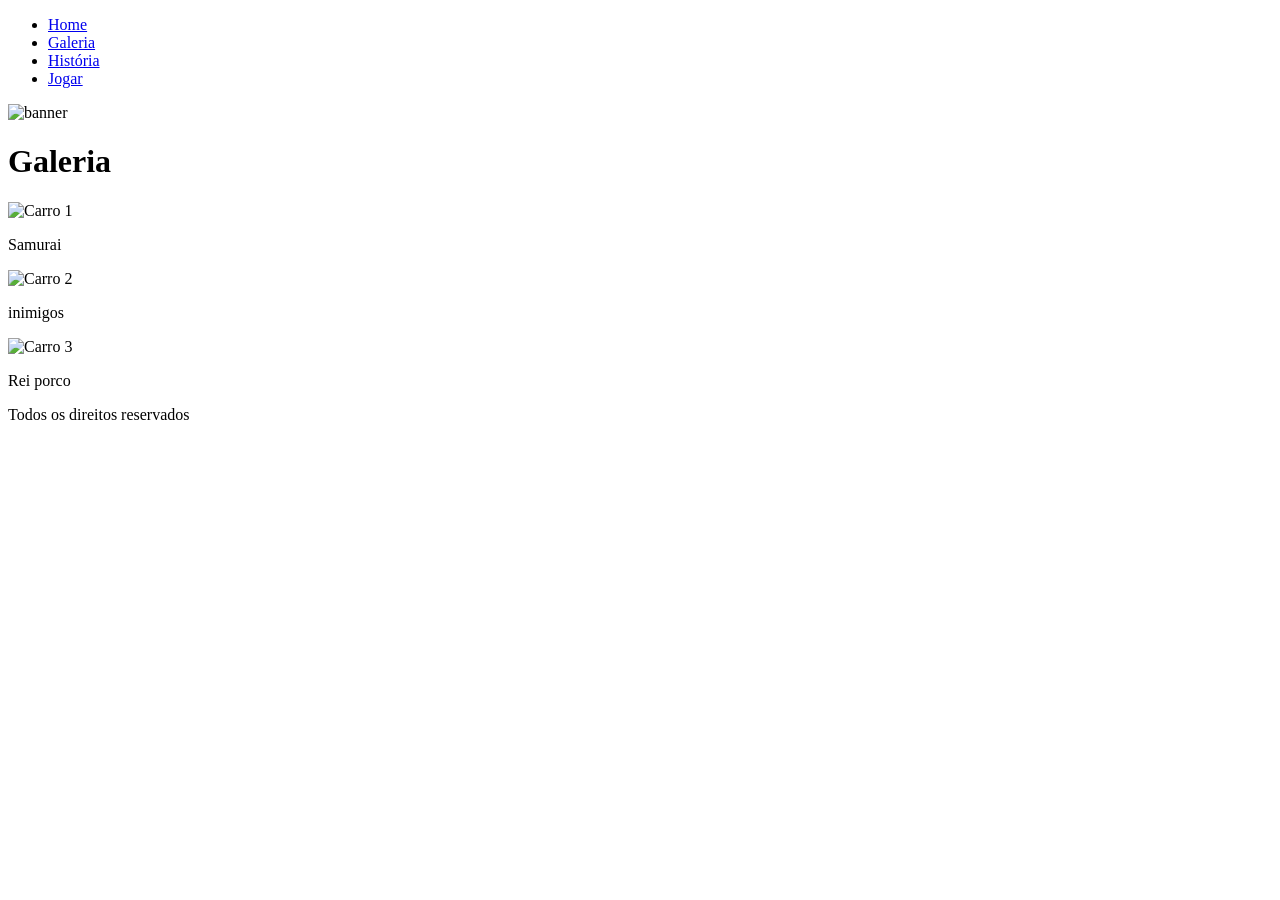
==== galeria.html @ 8219bed7 "Add files via upload" ====
<!DOCTYPE html>
<html lang="pt-br">
<head>
    <meta charset="UTF-8">
    <meta name="viewport" content="width=device-width, initial-scale=1.0">
    <title>Samurai Quest</title>
    <link rel="shortcut icon" href="imagens/logo.png">
    <link rel="preconnect" href="https://fonts.googleapis.com">
    <link rel="preconnect" href="https://fonts.gstatic.com" crossorigin>
    <link href="https://fonts.googleapis.com/css2?family=Roboto:ital,wght@0,100..900;1,100..900&family=Sekuya&family=Ubuntu:ital,wght@0,300;0,400;0,500;0,700;1,300;1,400;1,500;1,700&display=swap" rel="stylesheet">
    <link rel="stylesheet" type="text/css"  href="css/style.css">
    <link rel="stylesheet" type="text/css"  href="css/all.min.css">
</head>

<body>
    <header>
      
        <a href="javascript:mostrarmenu()" class="menu">
            <i class="fas fa-barns"></i>
        </a>
        <nav>
            <ul>
                <li>
                    <a href="index.html" title="Home">
                        Home
                    </a>
                </li>
                <li>
                    <a href="galeria.html" title="Galeria">
                        Galeria
                    </a>
                </li>
                <li>
                    <a href="historia.html" title="história">
                    História
                    </a>

                </li>
                 <li>
                    <a href="jogo.html" tile="Jogar">
                        Jogar
                    </a>
                </li>

            </ul>
        </nav>
    </header>
    <div class="banner">
        <img src="imagens/logo.png" alt="banner" title="banner">
    </div>
    <main>
        <h1>Galeria</h1>
                <div class="grid">
            <div class="coluna">
                <img src="imagens/1.jpg" alt="Carro 1" title="Carro 1">
                <p> Samurai</p>
            </div>
            <div class="coluna">
                <img src="imagens/2.jpg" alt="Carro 2" title="Carro 2">
                <p> inimigos</p>
                
                </p>
            </div>
            <div class="coluna">
                <img src="imagens/3.jpg" alt="Carro 3" title="Carro 3">
                <p> Rei porco</p>
               
            </div>

        </div>
    </main>
    <footer>
        <p>Todos os direitos reservados</p>
        <p>
            <a href="https://instagram.com" title="Instagram">
                <i class="fab fa-instagram"></i>
            </a>
        </p>
        <p>
            <a href="https://youtube.com" title="Youtube">
                <i class="fab fa-youtube"></i>
            </a>
        </p>
        <p>
            <a href="https://twitter.com" title="Twitter">
                <i class="fab fa-twitter"></i>
            </a>
        </p>
    </footer>
    <script>
        function mostrarmenu() {
            document.querySelector("header nav").classList.toggle("block");
        }
    </script>
</body>
</html>
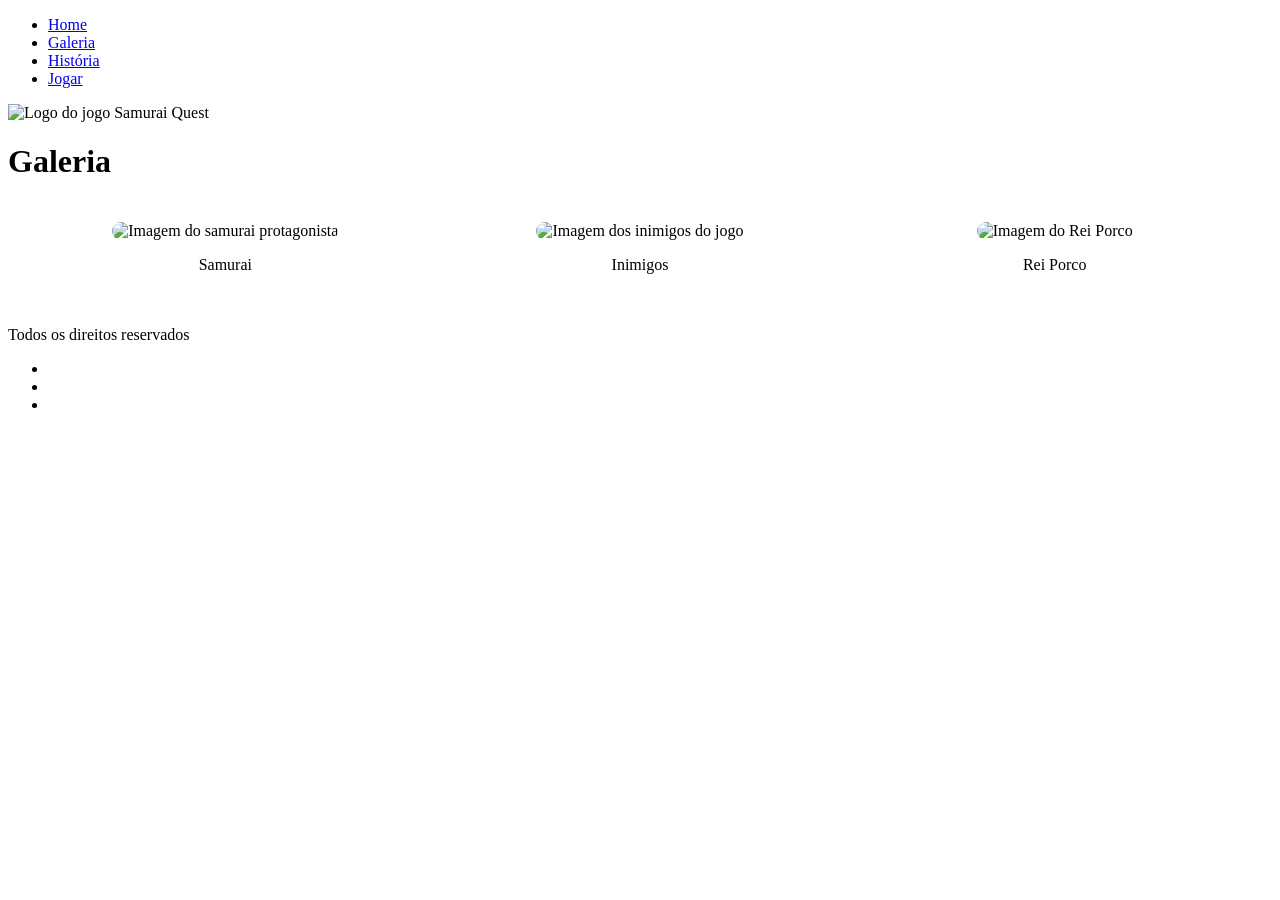
==== commit 00fda30f: "Update galeria.html Updated HTML structure and styles for the gallery page." ====
--- a/galeria.html
+++ b/galeria.html
@@ -3,94 +3,108 @@
 <head>
     <meta charset="UTF-8">
     <meta name="viewport" content="width=device-width, initial-scale=1.0">
-    <title>Samurai Quest</title>
-    <link rel="shortcut icon" href="imagens/logo.png">
+    <title>Galeria - Samurai Quest</title>
+
+    <link rel="shortcut icon" href="imagens/logo.png" type="image/png">
+
     <link rel="preconnect" href="https://fonts.googleapis.com">
     <link rel="preconnect" href="https://fonts.gstatic.com" crossorigin>
-    <link href="https://fonts.googleapis.com/css2?family=Roboto:ital,wght@0,100..900;1,100..900&family=Sekuya&family=Ubuntu:ital,wght@0,300;0,400;0,500;0,700;1,300;1,400;1,500;1,700&display=swap" rel="stylesheet">
-    <link rel="stylesheet" type="text/css"  href="css/style.css">
-    <link rel="stylesheet" type="text/css"  href="css/all.min.css">
+    <link href="https://fonts.googleapis.com/css2?family=Roboto:wght@300;400;500;700&family=Sekuya&family=Ubuntu:wght@300;400;500;700&display=swap" rel="stylesheet">
+
+    <link rel="stylesheet" href="css/style.css">
+    <link rel="stylesheet" href="css/all.min.css">
+<style>
+    .grid {
+        display: grid;
+        grid-template-columns: repeat(auto-fit, minmax(250px, 1fr));
+        gap: 20px;
+        padding: 20px;
+    }
+
+    .coluna {
+        text-align: center;
+    }
+
+    .coluna img {
+        width: 100%;
+        height: 250px; /* força todas do mesmo tamanho */
+        object-fit: cover; /* mantém proporção sem distorcer */
+        border-radius: 10px;
+    }
+</style>
 </head>
 
 <body>
     <header>
-      
-        <a href="javascript:mostrarmenu()" class="menu">
-            <i class="fas fa-barns"></i>
+        <a href="#" class="menu" title="Abrir menu" onclick="mostrarMenu(event)">
+            <i class="fas fa-bars"></i>
         </a>
+
         <nav>
             <ul>
-                <li>
-                    <a href="index.html" title="Home">
-                        Home
-                    </a>
-                </li>
-                <li>
-                    <a href="galeria.html" title="Galeria">
-                        Galeria
-                    </a>
-                </li>
-                <li>
-                    <a href="historia.html" title="história">
-                    História
-                    </a>
-
-                </li>
-                 <li>
-                    <a href="jogo.html" tile="Jogar">
-                        Jogar
-                    </a>
-                </li>
-
+                <li><a href="index.html" title="Home">Home</a></li>
+                <li><a href="galeria.html" title="Galeria">Galeria</a></li>
+                <li><a href="historia.html" title="História">História</a></li>
+                <li><a href="jogo.html" title="Jogar">Jogar</a></li>
             </ul>
         </nav>
     </header>
-    <div class="banner">
-        <img src="imagens/logo.png" alt="banner" title="banner">
-    </div>
+
+    <section class="banner">
+        <img src="imagens/logo.png" alt="Logo do jogo Samurai Quest" title="Samurai Quest">
+    </section>
+
     <main>
         <h1>Galeria</h1>
-                <div class="grid">
-            <div class="coluna">
-                <img src="imagens/1.jpg" alt="Carro 1" title="Carro 1">
-                <p> Samurai</p>
-            </div>
-            <div class="coluna">
-                <img src="imagens/2.jpg" alt="Carro 2" title="Carro 2">
-                <p> inimigos</p>
-                
-                </p>
-            </div>
-            <div class="coluna">
-                <img src="imagens/3.jpg" alt="Carro 3" title="Carro 3">
-                <p> Rei porco</p>
-               
-            </div>
 
-        </div>
+        <section class="grid" aria-label="Galeria de personagens do jogo">
+            <article class="coluna">
+                <img src="imagens/1.jpg" alt="Imagem do samurai protagonista" title="Samurai">
+                <p>Samurai</p>
+            </article>
+
+            <article class="coluna">
+                <img src="imagens/2.jpg" alt="Imagem dos inimigos do jogo" title="Inimigos">
+                <p>Inimigos</p>
+            </article>
+
+            <article class="coluna">
+                <img src="imagens/3.jpg" alt="Imagem do Rei Porco" title="Rei Porco">
+                <p>Rei Porco</p>
+            </article>
+        </section>
     </main>
+
     <footer>
         <p>Todos os direitos reservados</p>
-        <p>
-            <a href="https://instagram.com" title="Instagram">
-                <i class="fab fa-instagram"></i>
-            </a>
-        </p>
-        <p>
-            <a href="https://youtube.com" title="Youtube">
-                <i class="fab fa-youtube"></i>
-            </a>
-        </p>
-        <p>
-            <a href="https://twitter.com" title="Twitter">
-                <i class="fab fa-twitter"></i>
-            </a>
-        </p>
+
+        <ul class="redes-sociais">
+            <li>
+                <a href="https://instagram.com" title="Instagram" target="_blank" rel="noopener noreferrer">
+                    <i class="fab fa-instagram"></i>
+                </a>
+            </li>
+
+            <li>
+                <a href="https://youtube.com" title="YouTube" target="_blank" rel="noopener noreferrer">
+                    <i class="fab fa-youtube"></i>
+                </a>
+            </li>
+
+            <li>
+                <a href="https://twitter.com" title="Twitter" target="_blank" rel="noopener noreferrer">
+                    <i class="fab fa-twitter"></i>
+                </a>
+            </li>
+        </ul>
     </footer>
+
     <script>
-        function mostrarmenu() {
-            document.querySelector("header nav").classList.toggle("block");
+        function mostrarMenu(event) {
+            event.preventDefault();
+            const menu = document.querySelector("header nav");
+            menu.classList.toggle("block");
         }
     </script>
 </body>
-</html>+</html>
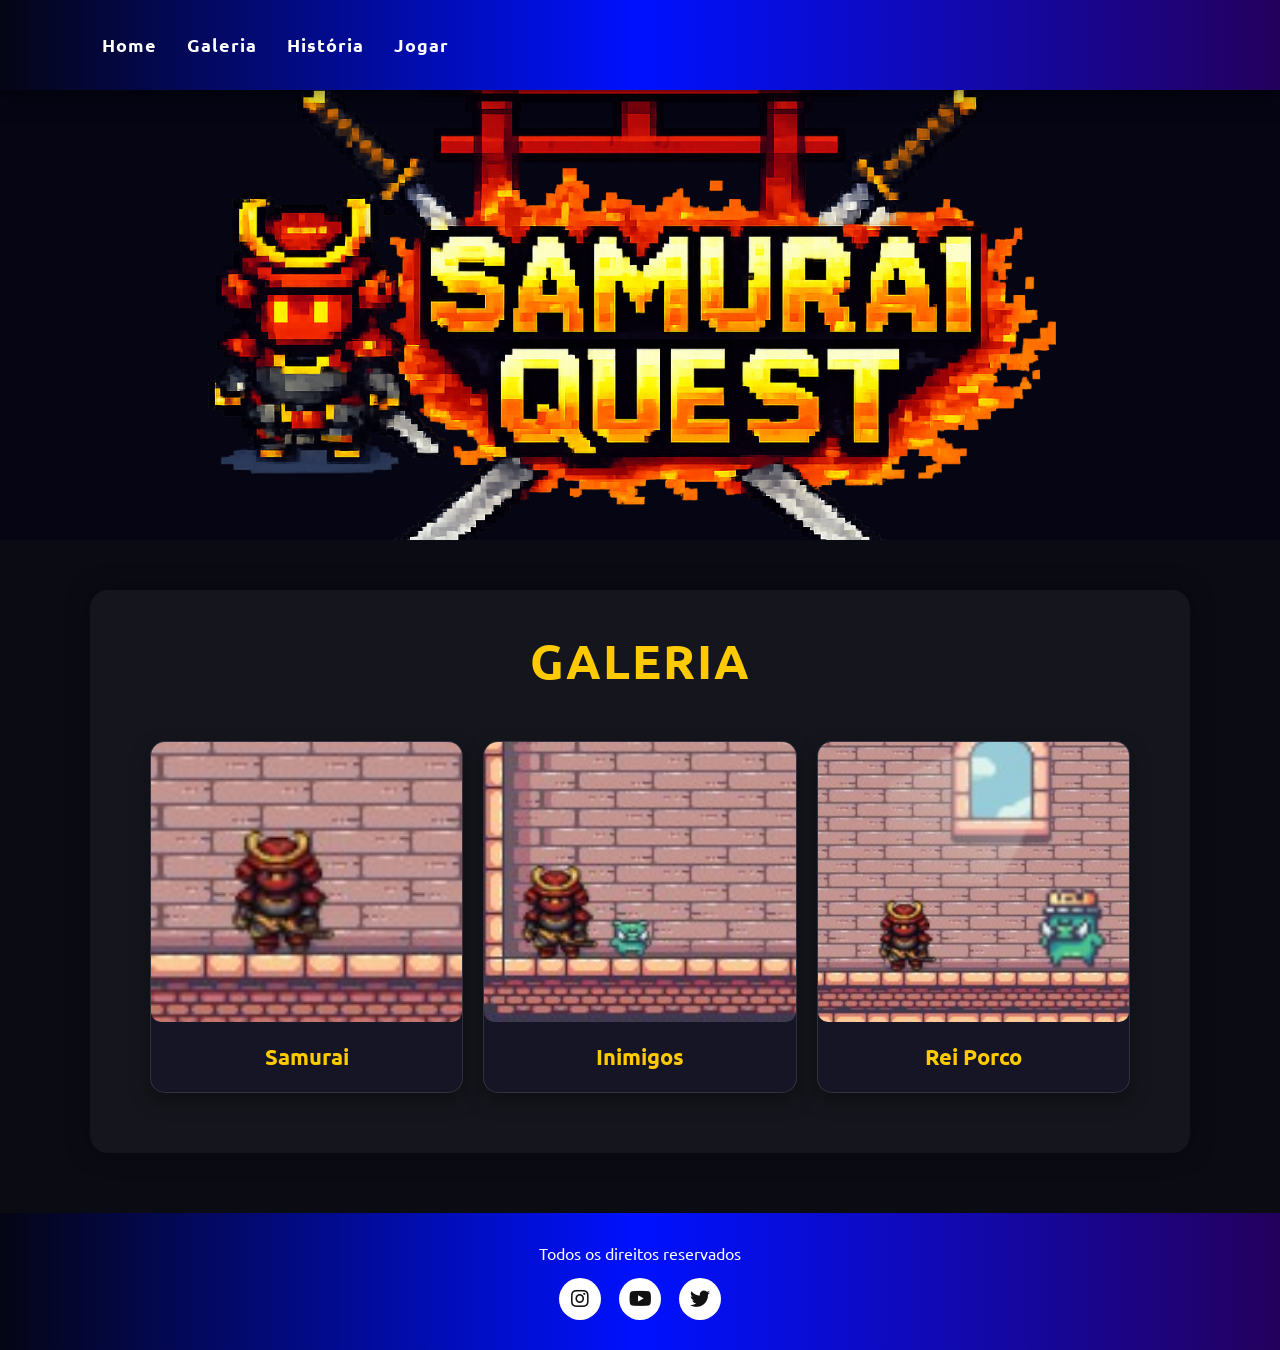
==== commit 06c6b60e: "Update galeria.html" ====
--- a/galeria.html
+++ b/galeria.html
@@ -80,13 +80,13 @@
 
         <ul class="redes-sociais">
             <li>
-                <a href="https://instagram.com" title="Instagram" target="_blank" rel="noopener noreferrer">
+                <a href="https://www.instagram.com/gustavoompimentel/" title="Instagram" target="_blank" rel="noopener noreferrer">
                     <i class="fab fa-instagram"></i>
                 </a>
             </li>
 
             <li>
-                <a href="https://youtube.com" title="YouTube" target="_blank" rel="noopener noreferrer">
+                <a href="https://www.youtube.com/@Kayang23" title="YouTube" target="_blank" rel="noopener noreferrer">
                     <i class="fab fa-youtube"></i>
                 </a>
             </li>
--- a/css/style.css
+++ b/css/style.css
@@ -0,0 +1,370 @@
+
+* {
+    margin: 0;
+    padding: 0;
+    box-sizing: border-box;
+}
+
+html {
+    scroll-behavior: smooth;
+}
+
+body {
+    font-family: 'Ubuntu', Arial, sans-serif;
+    font-size: 16px;
+    background: #0b0b14;
+    color: #f5f5f5;
+    padding-top: 90px;
+}
+
+img {
+    max-width: 100%;
+    display: block;
+}
+.area-jogo iframe {
+    width: 100%;
+    max-width: 1280px;
+    height: 720px;
+    border: 3px solid #ffcb00;
+    border-radius: 15px;
+    display: block;
+    margin: 30px auto;
+    background: #000;
+}
+header {
+    width: 100%;
+    min-height: 90px;
+    background: linear-gradient(90deg, #050514, #0011ff, #24005c);
+    padding: 18px 8%;
+    display: flex;
+    justify-content: space-between;
+    align-items: center;
+    position: fixed;
+    top: 0;
+    left: 0;
+    z-index: 1000;
+    box-shadow: 0 4px 20px rgba(0, 0, 0, 0.5);
+}
+
+header nav ul {
+    list-style: none;
+    display: flex;
+    align-items: center;
+    gap: 30px;
+}
+
+header nav ul li a {
+    text-decoration: none;
+    color: #ffffff;
+    font-size: 18px;
+    font-weight: 700;
+    letter-spacing: 1px;
+    position: relative;
+    transition: color 0.3s ease;
+}
+
+header nav ul li a::after {
+    content: "";
+    width: 0;
+    height: 3px;
+    background: #ffcb00;
+    position: absolute;
+    left: 0;
+    bottom: -8px;
+    transition: width 0.3s ease;
+}
+
+header nav ul li a:hover {
+    color: #ffcb00;
+}
+
+header nav ul li a:hover::after {
+    width: 100%;
+}
+
+.menu {
+    display: none;
+    color: #ffffff;
+    font-size: 28px;
+    text-decoration: none;
+    border: 2px solid #ffffff;
+    padding: 8px 12px;
+    border-radius: 8px;
+    transition: 0.3s;
+}
+
+.menu:hover {
+    background: #ffcb00;
+    color: #111111;
+    border-color: #ffcb00;
+}
+
+
+.banner {
+    width: 100%;
+    max-height: 450px;
+    overflow: hidden;
+    background: #050514;
+}
+
+.banner img {
+    width: 100%;
+    height: 450px;
+    object-fit: cover;
+    object-position: center;
+}
+
+
+main {
+    width: 90%;
+    max-width: 1100px;
+    margin: 50px auto;
+    background: rgba(255, 255, 255, 0.04);
+    padding: 40px;
+    border-radius: 18px;
+    box-shadow: 0 0 25px rgba(0, 0, 0, 0.4);
+}
+
+main h1 {
+    text-align: center;
+    font-size: 48px;
+    color: #ffcb00;
+    margin-bottom: 30px;
+    text-transform: uppercase;
+    letter-spacing: 2px;
+    font-family: 'Sekuya', 'Ubuntu', sans-serif;
+}
+
+main h2 {
+    text-align: center;
+    font-size: 38px;
+    color: #ffffff;
+    margin: 40px 0 20px;
+    text-transform: uppercase;
+}
+
+main p {
+    text-align: justify;
+    font-size: 20px;
+    line-height: 1.8;
+    margin-bottom: 18px;
+    color: #e6e6e6;
+}
+
+main strong {
+    color: #ffcb00;
+}
+
+
+.grid {
+    display: grid;
+    grid-template-columns: repeat(3, 1fr);
+    gap: 25px;
+    margin-top: 30px;
+}
+
+.grid .coluna {
+    background: #151525;
+    text-align: center;
+    border: 1px solid rgba(255, 255, 255, 0.12);
+    border-radius: 15px;
+    overflow: hidden;
+    box-shadow: 0 8px 20px rgba(0, 0, 0, 0.35);
+    transition: transform 0.3s ease, box-shadow 0.3s ease;
+}
+
+.grid .coluna:hover {
+    transform: translateY(-8px);
+    box-shadow: 0 12px 30px rgba(255, 203, 0, 0.25);
+}
+
+.grid .coluna img {
+    width: 100%;
+    height: 280px;
+    object-fit: cover;
+    object-position: center;
+}
+
+.grid .coluna p {
+    text-align: center;
+    font-size: 22px;
+    font-weight: 700;
+    color: #ffcb00;
+    padding: 15px;
+    margin: 0;
+}
+
+
+.btn {
+    display: inline-block;
+    background: #ffcb00;
+    text-decoration: none;
+    padding: 12px 35px;
+    color: #111111;
+    border-radius: 50px;
+    font-weight: 800;
+    transition: all 0.3s ease;
+    box-shadow: 0 5px 15px rgba(255, 203, 0, 0.35);
+}
+
+.btn:hover {
+    background: #ffffff;
+    color: #0011ff;
+    transform: scale(1.05);
+}
+
+
+footer {
+    background: linear-gradient(90deg, #050514, #0011ff, #24005c);
+    padding: 30px 20px;
+    text-align: center;
+    margin-top: 60px;
+    color: #ffffff;
+}
+
+footer p {
+    margin-bottom: 15px;
+    font-size: 16px;
+}
+
+.redes-sociais {
+    list-style: none;
+    display: flex;
+    justify-content: center;
+    gap: 18px;
+}
+
+.redes-sociais a,
+footer a {
+    background: #ffffff;
+    text-decoration: none;
+    color: #111111;
+    border-radius: 50%;
+    width: 42px;
+    height: 42px;
+    display: inline-flex;
+    align-items: center;
+    justify-content: center;
+    font-size: 20px;
+    transition: all 0.3s ease;
+}
+
+.redes-sociais a:hover,
+footer a:hover {
+    background: #ffcb00;
+    color: #111111;
+    transform: translateY(-5px);
+}
+
+
+@media (max-width: 900px) {
+    header {
+        padding: 18px 5%;
+    }
+
+    header nav ul {
+        gap: 18px;
+    }
+
+    main {
+        padding: 30px;
+    }
+
+    main h1 {
+        font-size: 38px;
+    }
+
+    main h2 {
+        font-size: 30px;
+    }
+
+    main p {
+        font-size: 18px;
+    }
+
+    .grid {
+        grid-template-columns: repeat(2, 1fr);
+    }
+}
+
+@media (max-width: 600px) {
+    body {
+        padding-top: 80px;
+    }
+
+    header {
+        min-height: 80px;
+        padding: 15px 20px;
+    }
+
+    .menu {
+        display: block;
+        margin-left: auto;
+    }
+
+    header nav {
+        display: none;
+        width: 100%;
+        position: absolute;
+        top: 80px;
+        left: 0;
+        background: #050514;
+        padding: 20px 0;
+        box-shadow: 0 8px 20px rgba(0, 0, 0, 0.5);
+    }
+
+    header nav.block {
+        display: block;
+    }
+
+    header nav ul {
+        flex-direction: column;
+        gap: 0;
+    }
+
+    header nav ul li {
+        width: 100%;
+        text-align: center;
+    }
+
+    header nav ul li a {
+        display: block;
+        padding: 15px;
+        font-size: 18px;
+    }
+
+    .banner img {
+        height: 250px;
+    }
+
+    main {
+        width: 92%;
+        margin: 30px auto;
+        padding: 25px 18px;
+    }
+
+    main h1 {
+        font-size: 30px;
+    }
+
+    main h2 {
+        font-size: 24px;
+    }
+
+    main p {
+        font-size: 17px;
+        text-align: left;
+    }
+
+    .grid {
+        grid-template-columns: 1fr;
+    }
+
+    .grid .coluna img {
+        height: 240px;
+    }
+
+    .redes-sociais {
+        gap: 12px;
+    }
+}
